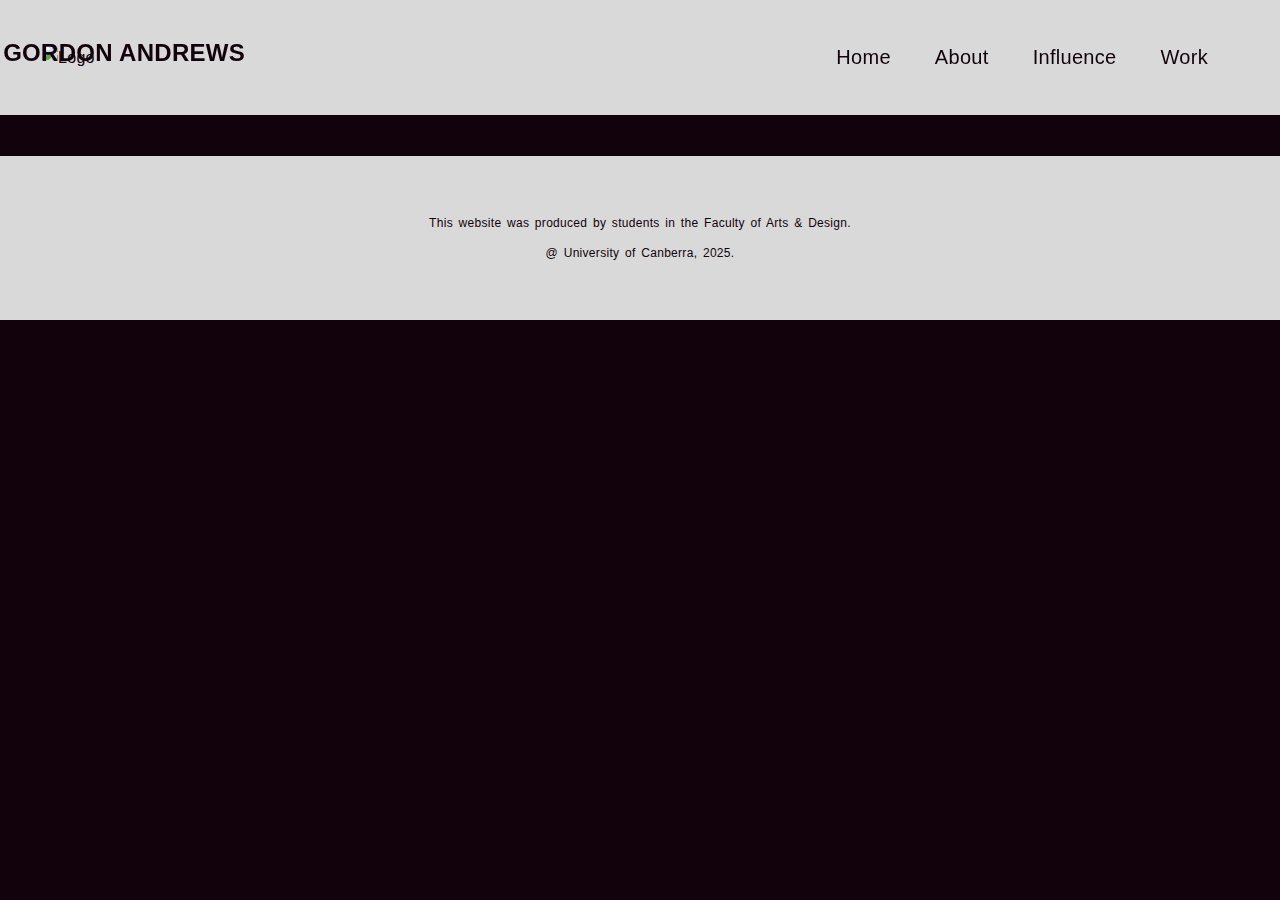
==== about.html @ fd09b554 "Create about.html" ====
<!DOCTYPE html>
<html lang="en">
<head>
    <meta charset="utf-8">
    <meta name="viewport" content="width=device-width, initial-scale=1.0">
    <title>Gordon Andrews</title>

    <link rel="stylesheet" type="text/css" href="index.css">
    <script src="index.js"></script>
    <link rel="icon" type="image/x-icon" href="images/favicon.ico">
</head>

<body>


  <header>
  
    <a href="index.html" class="logo-link">
      <img class="logo" src="images/logo-01.png" alt="Logo">
  </a>
  <a href="index.html" class="logo-text-link">
      <h2>GORDON ANDREWS</h2>
  </a>
  

    <!-- Hamburger Menu Button -->
    <button class="hamburger-menu" aria-label="Menu">
        ☰
    </button>

    <nav>
        <ul class="nav-links">
            <li><a href="index.html">Home</a></li>
            <li><a href="about.html">About</a></li>
            <li><a href="influence.html">Influence</a></li>
            <li><a href="work.html">Work</a></li>
        </ul>
    </nav>
</header>

<!-- Link to the external menu script -->
<script src="menu.js"></script>


<main>
    <h4>ABOUT THE DESIGNER</h4>
    <img src="images/andrews portrait edited.png" alt="Portrait of Designer Gordon Andrews" class="hero-about-img">
   
</main>

<footer>
    <div class="footer-content">
    <p>This website was produced by students in the Faculty of Arts & Design.</p> <p>@ University of Canberra, 2025.</p>
    </div>
</footer>

</body>
</html>
---- index.css ----
* {
  margin: 0;
  padding: 0;
  box-sizing: border-box;
  font-family: 'Inter', sans-serif;
}

body {
  background-color: #11020B;
  color: #D9D9D9;
  font-size: 16px;
  line-height: 1.75;
  letter-spacing: 0.3px;
  
}

header {
  display: flex;
  gap: 0px;
  align-items: center;
  justify-content: space-between;
  text-decoration: none;
  position: fixed;
  top: 0;
  background-color: #D9D9D9;
  color: #11020B;
  width: 100%;
  z-index: 10;
  padding: 10px 30px;
}



.logo {
  width: 100px;
  cursor: pointer;
  margin-left: 0;
}

header h2 {
  margin-left: 20px;
  text-align: left;
  font-size: 24px;
  font-weight: bold;
}


.logo-link {
  display: flex;
  align-items: center;
}


ul {
  display: flex;
  gap: 20px;
  list-style: none; 
  padding: 30px;
  font-size: 20px;
}

header a {
  text-decoration: none;
  color: #11020B;
  padding: 6px 12px;
}

header a:visited {
  color: #11020B;
}

.nav-links a:hover {
  color: #D9D9D9;
  transition: color ease 0.5s;
  text-decoration: none;
  background-color: #A3281C;
  border-radius: 14px;
  padding: 6px 12px;
}

.logo {
  width: 100px;
  cursor: pointer;
  display: block;
}

.logo-text-link {
  text-decoration: none;
  margin-left: -700px;
  margin-bottom: 10px;
}

header h2 {
  margin: 0;
  font-size: 24px;
  font-weight: bold;
  cursor: pointer
}

header a:hover h2, .logo-link:hover {
  color: #A3281C;
  background-color: #D9D9D9;
}

header li {
  align-items: right;
}


.hero {
  position: relative;
  width: 100%;
  height: 100%;
}

.hero-img {
  width: 100%;
  height: 620px;
  top: -10px;
  object-fit: cover;
}

h1 {
  font-weight: 1000;
  font-size: 200px;
  line-height: 180px;
  text-align: right;
  margin: 0;
  margin-right: 100px;
  padding: 0;
  position: absolute;
  top: 79%;
  right: 0px;
  transform: translateY(-50%);
  color: #D9D9D9;
  z-index: 5; 
}

h3 {
  font-size: 50px;
  font-weight: 1000;
  text-align: right;
  position: absolute;
  top: calc(85% + 130px);
  right: 20px;
  color: #A3281C;
  z-index: 5;
  margin-right: 100px;
}

p {
  padding: 100px;
  font-size: 20px;
  word-spacing: 2px;
  margin-top: 80px;
}

footer {
  background-color: #D9D9D9;
  color: #11020B;
  text-align: center;  
  padding: 20px; 
  margin-top: 100px;
  position: relative;
  bottom: 0;
  width: 100%;  
  font-size: 14px; 
  z-index: 10;
  height: auto;
}

footer p {
  padding: 0px;
  margin-top: 0px;
  text-align: center; 
  font-size: 12px;
  line-height: 30px;
}

.footer-content {
  padding: 32px;
}

html, body {
  height: 100%;
}

main {
  padding-bottom: 0px;
  flex-grow: 1;
}

.thumbnail-grid {
  display: flex;
  justify-content: space-between;
  align-items: stretch;
  padding: 0 100px;
  gap: 20px; 
  margin-top: 0px;
  padding-top: 0px;
}

.thumbnail-1 {
  width: 34%;
  display: flex;
  justify-content: center;
  align-items: center;
  padding: 0;
  margin: 0;
  position: relative;
}

.thumbnail-3 {
  width: 32%;
  display: flex;
  justify-content: center;
  align-items: center;
  padding: 0;
  margin: 0;
}

.thumbnail-2 {
  width: 32%;
  display: flex;
  justify-content: center;
  align-items: center;
  padding: 0;
  margin: 0;
  height: 87%;
}

.thumbnail-1 img, .thumbnail-2 img, .thumbnail-3 img {
  width: 100%; 
  height: 100%;
  object-fit: cover;
  border-radius: 20px;
  transition: transform 0.3s ease-in-out;
}

.thumbnail-1:hover img, 
.thumbnail-2:hover img, 
.thumbnail-3:hover img {
  transform: scale(1.05);
}

.thumbnail-text1 {
  position: absolute;
  transform: translate(120px, -135px);
  color: #D9D9D9; 
  font-size: 48px;
  font-weight: 1000;
  text-align: center;
  pointer-events: none;
  z-index: 10;
  background-color: #A3281C;
  border-radius: 20px;
  padding: 16px;
  line-height: 16px;
}

.thumbnail-text2 {
  position: absolute;
  transform: translate(80px, -135px);
  color: #D9D9D9; 
  font-size: 48px;
  font-weight: 1000;
  text-align: center;
  pointer-events: none;
  z-index: 10;
  background-color: #AD9BB2;
  border-radius: 20px;
  padding: 16px;
  line-height: 16px;
}

.thumbnail-text3 {
  position: absolute;
  transform: translate(145px, -140px);
  color: #D9D9D9; 
  font-size: 48px;
  font-weight: 1000;
  text-align: center;
  pointer-events: none;
  z-index: 10;
  background-color: #7FA7CF;
  border-radius: 20px;
  padding: 16px;
  line-height: 16px;
}

.hamburger-menu {
  display: none;
}






/* ------------------------------------ MOBILE VIEW BELOW ----------------------------------------------- */






@media screen and (max-width: 768px) {

main {
  margin-bottom: 0;
  padding-bottom: 0;
}

  .hamburger-menu {
    display: block;
    font-size: 30px;
    background: none;
    border: none;
    cursor: pointer;
    color: #11020B;
    position: absolute;
    top: 14px;
    right: 20px;
  }

  ::-webkit-scrollbar { display: none; }

  .nav-links {
    display: none;
    flex-direction: column;
    position: absolute;
    top: 50px;
    right: -250px;
    background-color: #D9D9D9;
    width: 300px;
    height: 100vh;
    text-align: left;
    padding: 20px;
    transition: right 0.3s ease-in-out; 
    z-index: 10;
  }

  
  .nav-links.active {
    display: flex;
    right: 0;
  }

  
  .nav-links a {
    text-decoration: none;
    color: #11020B;
    font-size: 24px;
    font-weight: 400;
    padding: 10px;
    line-height: 80px;
    transition: color 0.3s ease, font-weight 0.3s ease;
  }

  
  .nav-links a:hover {
    background-color: #D9D9D9;
    color: #11020B;
  }

  
  .nav-links a:active {
    color: #A3281C;
    font-weight: 1000;
  }

 
  header {
    padding: 20px;
    height: 70px;
  }

  header h2 {
    display: none;
  }

  .logo {
    margin-left: -18px;
    width: 70px;
    margin-top: 10px;
  }

  html, body {
    overflow-x: hidden;
    margin: 0;
    padding: 0;
    width: 100%;
    height: auto;
  }
  
  .hero {
    margin: 0;
  }

  
  .hero h1 {
    font-size: 44px;
    line-height: 40px;
    margin: 0;
    padding: 100px;
    top: 0;
    text-align: right;
    align-items: center;
    padding-top: 650px;
    right: -80px;
  } 

 .hero h3 {
  margin-left: 10px;
  margin-top: 200px;
  font-size: 14px;
  padding: 0px;
  top: 0;
  padding-top: 118px;
  right: -75px;
 }
  
  .hero-img {
    width: 100vw;
    height: 300px;
    object-fit: cover;
    position: absolute;
    top: -10px;
    left: 0;
    padding: 0;
    margin: 0;
  }

  p {
    position: relative;
    font-size: 12px;
    line-height: 1.7;
    padding: 10px 22px;
    padding-top: 380px;
    width: 100%;
    text-align: left;
  }

  .thumbnail-grid {
    display: flex;
    flex-direction: column;
    align-items: center;
    justify-content: center;
    gap: 20px;
    padding: 20px;
    padding-top: 0px;
    width: 55%;
    height: auto;
    margin: 68px;
    margin-top: 20px;
    padding-bottom: 0;
    margin-bottom: 0;
    
  }
  

  .thumbnail-1, .thumbnail-2, .thumbnail-3 {
    width: 200%; 
    height: auto;
  }

  .thumbnail-3 {
    margin-top: -28px;
  }

  .thumbnail-text1 {
    transform: translate(90px, -80px); 
    font-size: 18px; 
    padding: 6px;
    z-index: 2;
  }

  .thumbnail-text2 {
    transform: translate(65px, -80px); 
    font-size: 18px; 
    padding: 6px;
    position: relative;
    width: 110px;
    z-index: 2;
  }

  .thumbnail-text3 {
    transform: translate(85px, -80px); 
    font-size: 18px; 
    padding: 6px; 
    padding-bottom: 0;
    margin-bottom: 0;
    position: relative;
    width: 70px;
    z-index: 2;
  }

  footer {
    height: 130px;
    position: relative;
    padding: 0px;
    margin-top: 0px;
    top: 20px; 
    z-index: 9;
  }
  
  footer p {
    font-size: 8px;
    padding: 0px;
    line-height: 14px;
    width: 100%; 
    padding-top: 8px;
    margin: 0;
  }
  
  html, body {
    height: 100%;
    overflow-x: hidden;
    margin: 0;
    padding: 0;
    width: 100%;
  }
}
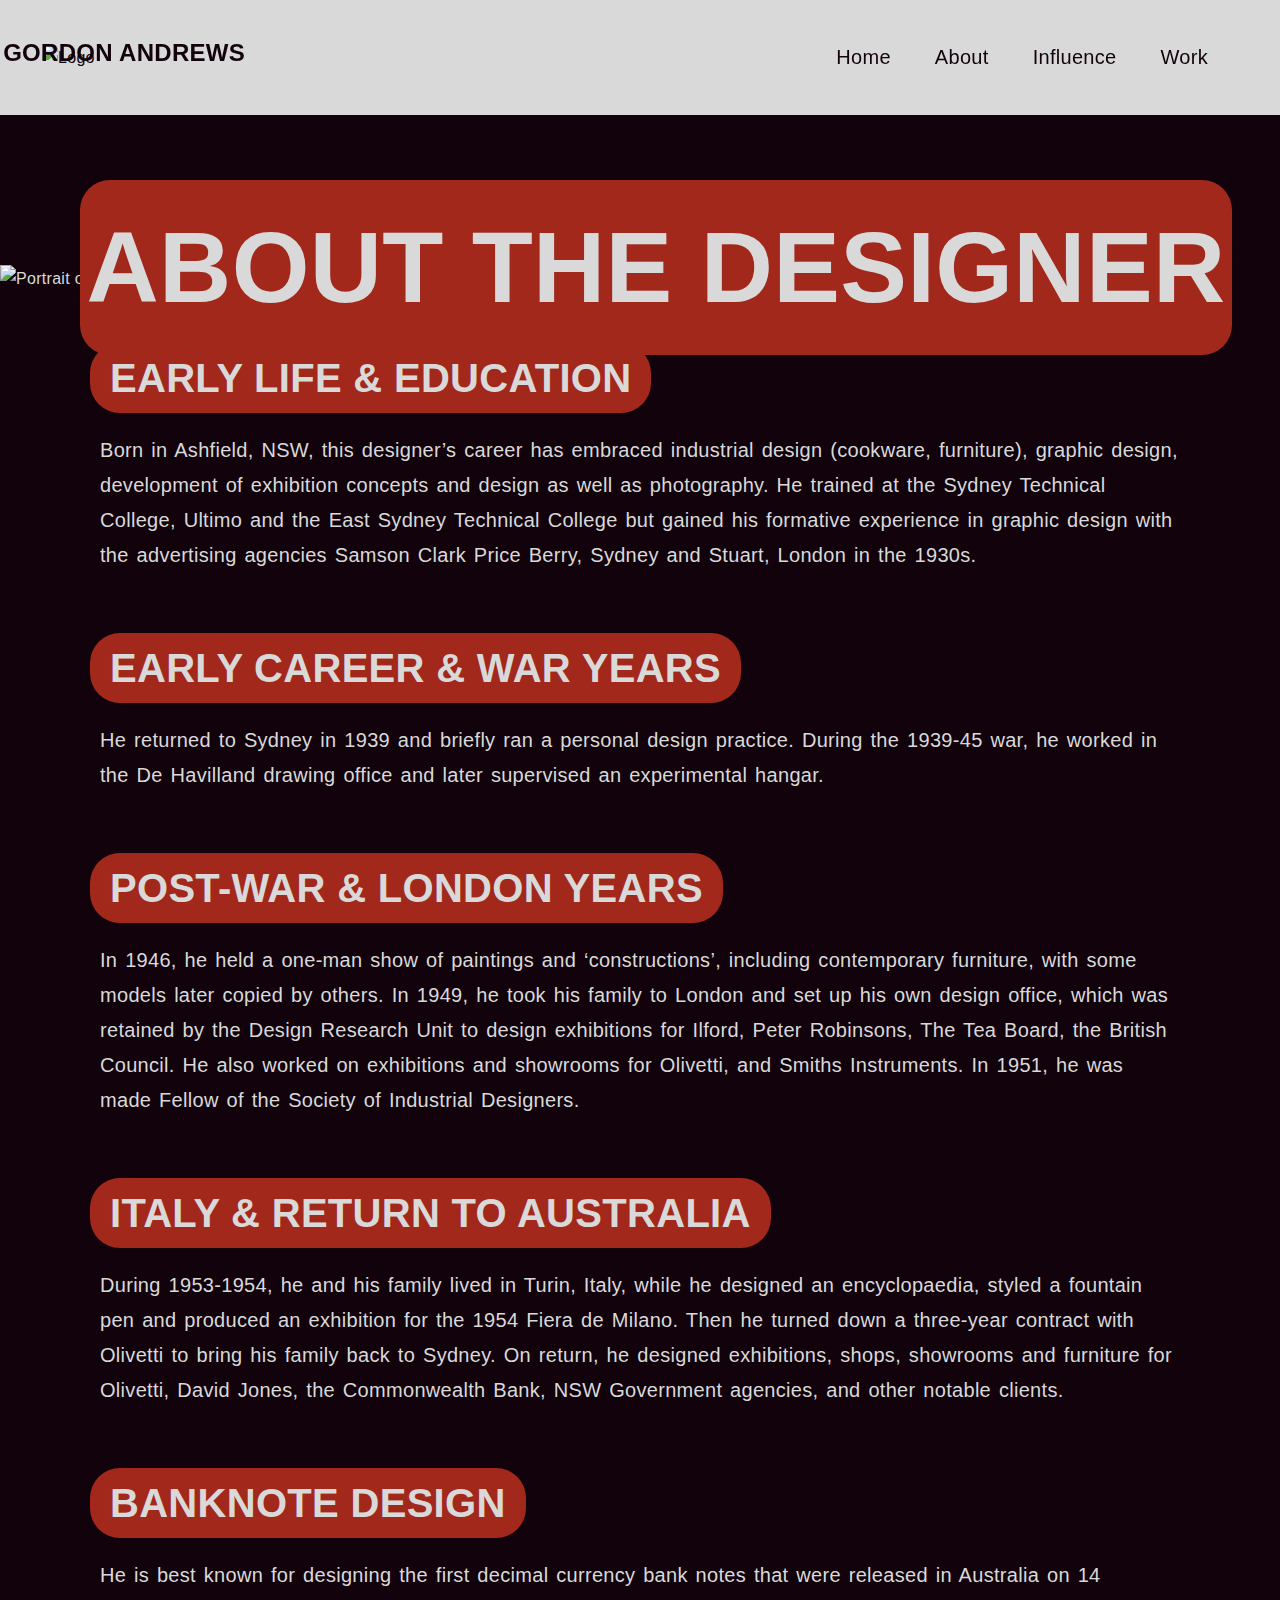
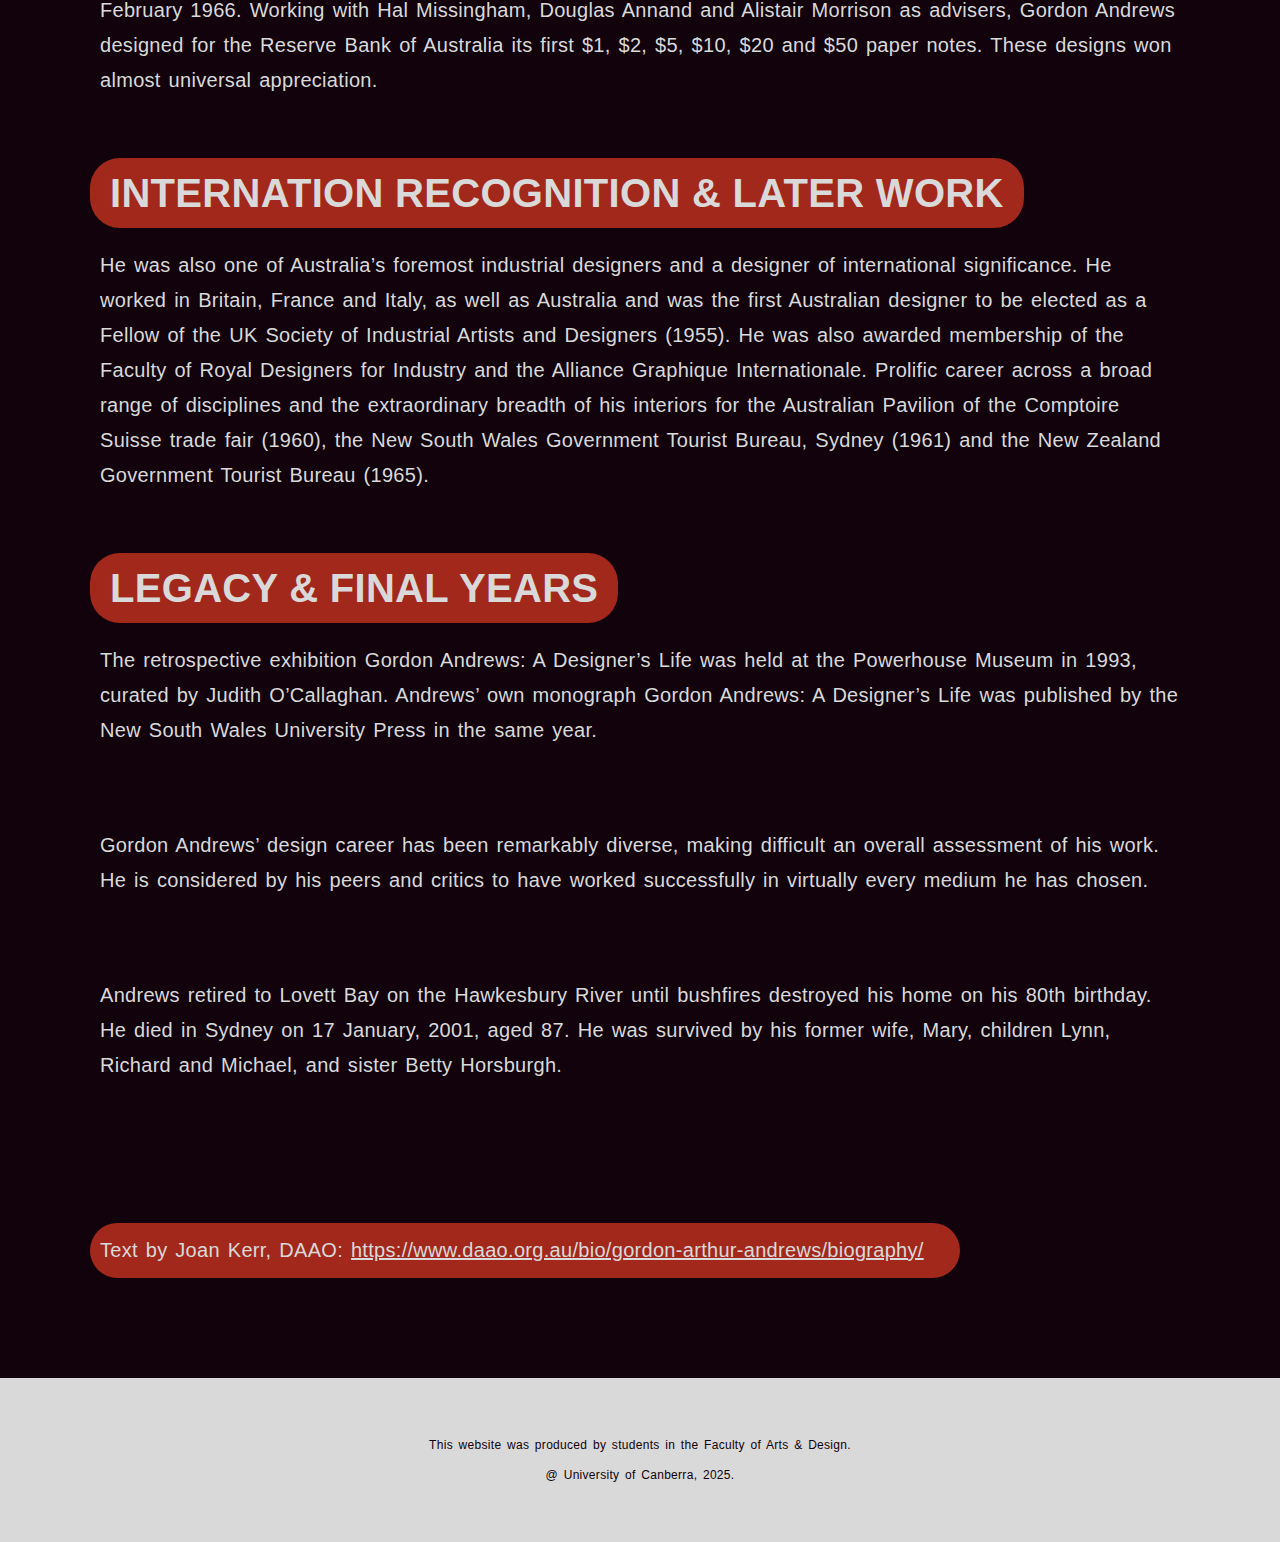
==== commit b62d24a1: "Update about.html" ====
--- a/about.html
+++ b/about.html
@@ -46,6 +46,39 @@
     <h4>ABOUT THE DESIGNER</h4>
     <img src="images/andrews portrait edited.png" alt="Portrait of Designer Gordon Andrews" class="hero-about-img">
    
+    <div class="about-text">
+    <h5>EARLY LIFE & EDUCATION</h5>
+    <p>Born in Ashfield, NSW, this designer’s career has embraced industrial design (cookware, furniture), graphic design, development of exhibition concepts and design as well as photography. He trained at the Sydney Technical College, Ultimo and the East Sydney Technical College but gained his formative experience in graphic design with the advertising agencies Samson Clark Price Berry, Sydney and Stuart, London in the 1930s.</p>
+
+    <h5>EARLY CAREER & WAR YEARS</h5>
+    <p>He returned to Sydney in 1939 and briefly ran a personal design practice. During the 1939-45 war, he worked in the De Havilland drawing office and later supervised an experimental hangar.</p>
+
+    <h5>POST-WAR & LONDON YEARS</h5>
+    <p>In 1946, he held a one-man show of paintings and ‘constructions’, including contemporary furniture, with some models later copied by others. In 1949, he took his family to London and set up his own design office, which was retained by the Design Research Unit to design exhibitions for Ilford, Peter Robinsons, The Tea Board, the British Council. He also worked on exhibitions and showrooms for Olivetti, and Smiths Instruments. In 1951, he was made Fellow of the Society of Industrial Designers.</p>
+
+    <h5>ITALY & RETURN TO AUSTRALIA</h5>
+    <p>During 1953-1954, he and his family lived in Turin, Italy, while he designed an encyclopaedia, styled a fountain pen and produced an exhibition for the 1954 Fiera de Milano. Then he turned down a three-year contract with Olivetti to bring his family back to Sydney. On return, he designed exhibitions, shops, showrooms and furniture for Olivetti, David Jones, the Commonwealth Bank, NSW Government agencies, and other notable clients.</p>
+
+    <h5>BANKNOTE DESIGN</h5>
+    <p>He is best known for designing the first decimal currency bank notes that were released in Australia on 14 February 1966. Working with Hal Missingham, Douglas Annand and Alistair Morrison as advisers, Gordon Andrews designed for the Reserve Bank of Australia its first $1, $2, $5, $10, $20 and $50 paper notes. These designs won almost universal appreciation.</p>
+
+    <h5>INTERNATION RECOGNITION & LATER WORK</h5>
+    <p>He was also one of Australia’s foremost industrial designers and a designer of international significance. He worked in Britain, France and Italy, as well as Australia and was the first Australian designer to be elected as a Fellow of the UK Society of Industrial Artists and Designers (1955). He was also awarded membership of the Faculty of Royal Designers for Industry and the Alliance Graphique Internationale. Prolific career across a broad range of disciplines and the extraordinary breadth of his interiors for the Australian Pavilion of the Comptoire Suisse trade fair (1960), the New South Wales Government Tourist Bureau, Sydney (1961) and the New Zealand Government Tourist Bureau (1965).</p>
+
+    <h5>LEGACY & FINAL YEARS</h5>
+    <p>The retrospective exhibition Gordon Andrews: A Designer’s Life was held at the Powerhouse Museum in 1993, curated by Judith O’Callaghan. Andrews’ own monograph Gordon Andrews: A Designer’s Life was published by the New South Wales University Press in the same year.</p>
+
+        <p>Gordon Andrews’ design career has been remarkably diverse, making difficult an overall assessment of his work. He is considered by his peers and critics to have worked successfully in virtually every medium he has chosen.</p>
+        
+        <p>Andrews retired to Lovett Bay on the Hawkesbury River until bushfires destroyed his home on his 80th birthday. He died in Sydney on 17 January, 2001, aged 87. He was survived by his former wife, Mary, children Lynn, Richard and Michael, and sister Betty Horsburgh.</p>
+</div>
+
+<div class="joankerr">
+    <p>Text by Joan Kerr, DAAO: 
+    <a href="https://www.daao.org.au/bio/gordon-arthur-andrews/biography/">https://www.daao.org.au/bio/gordon-arthur-andrews/biography/</a></p>
+</div>
+
+
 </main>
 
 <footer>
--- a/index.css
+++ b/index.css
@@ -292,9 +292,72 @@
   display: none;
 }
 
-
-
-
+h4{
+  font-size: 100px;
+  color: #D9D9D9;
+  background-color: #A3281C;
+  border-radius: 30px;
+  width: 90%;
+  font-weight: 800;
+  text-align: center;
+  position: relative; 
+  top: 180px;
+  padding: 0px;
+  margin-left: 80px;
+  z-index: 2;
+}
+
+.hero-about-img {
+height: 200%;
+width: 100%;
+margin-top: 90px;
+position: relative;
+z-index: 1;
+}
+
+.about-text{
+  padding-top: 50px;
+}
+
+.about-text h5{
+  font-size: 40px;
+  color: #D9D9D9;
+  background-color: #A3281C;
+  border-radius: 30px;
+  font-weight: 600;
+  display: inline block;
+  max-width: fit-content;
+  padding-left: 20px;
+  padding-right: 20px;
+  margin-left: 90px;
+}
+
+.about-text p{
+  padding-top: 20px;
+  padding-bottom: 60px;
+  margin-top: 0;
+}
+
+.joankerr p{
+  background-color: #A3281C;
+  border-radius: 40px;
+  width: 870px;
+  padding: 10px;
+  margin-left: 90px;
+}
+
+.joankerr p a {
+  color: #D9D9D9;
+  text-decoration: underline;
+}
+
+.joankerr p a:visited {
+  color: #D9D9D9;
+}
+
+.joankerr p a:hover {
+  color: #D9D9D9;
+}
 
 
 /* ------------------------------------ MOBILE VIEW BELOW ----------------------------------------------- */
@@ -520,4 +583,53 @@
     padding: 0;
     width: 100%;
   }
-}
+
+
+/*--------------- ABOUT PAGE:---------------- */
+  
+h4{
+ 
+ font-size: 20px;
+ padding: 0;
+ padding-left: 2px;
+ padding-right: 2px;
+ display: inline block;
+  max-width: fit-content;
+ margin-left: 5px;
+ border-radius: 14px;
+ top: 90px;
+}
+
+.hero-about-img {
+top: -20px;
+}
+
+.about-text{
+  padding: 10px;
+  margin-right: 20px;
+  margin-left: 10px;
+  margin-bottom: 0px;
+  padding-bottom: 0px;
+
+}
+
+.about-text h5{
+  font-size: 14px;
+  margin-left: 20px;
+}
+
+.about-text p{
+ margin-left: 10px;
+}
+
+.joankerr p {
+  margin-left: 50px;
+  font-size: 10px;
+  padding: 20px;
+  width: 200px;
+  color: #D9D9D9;
+}
+
+}
+
+
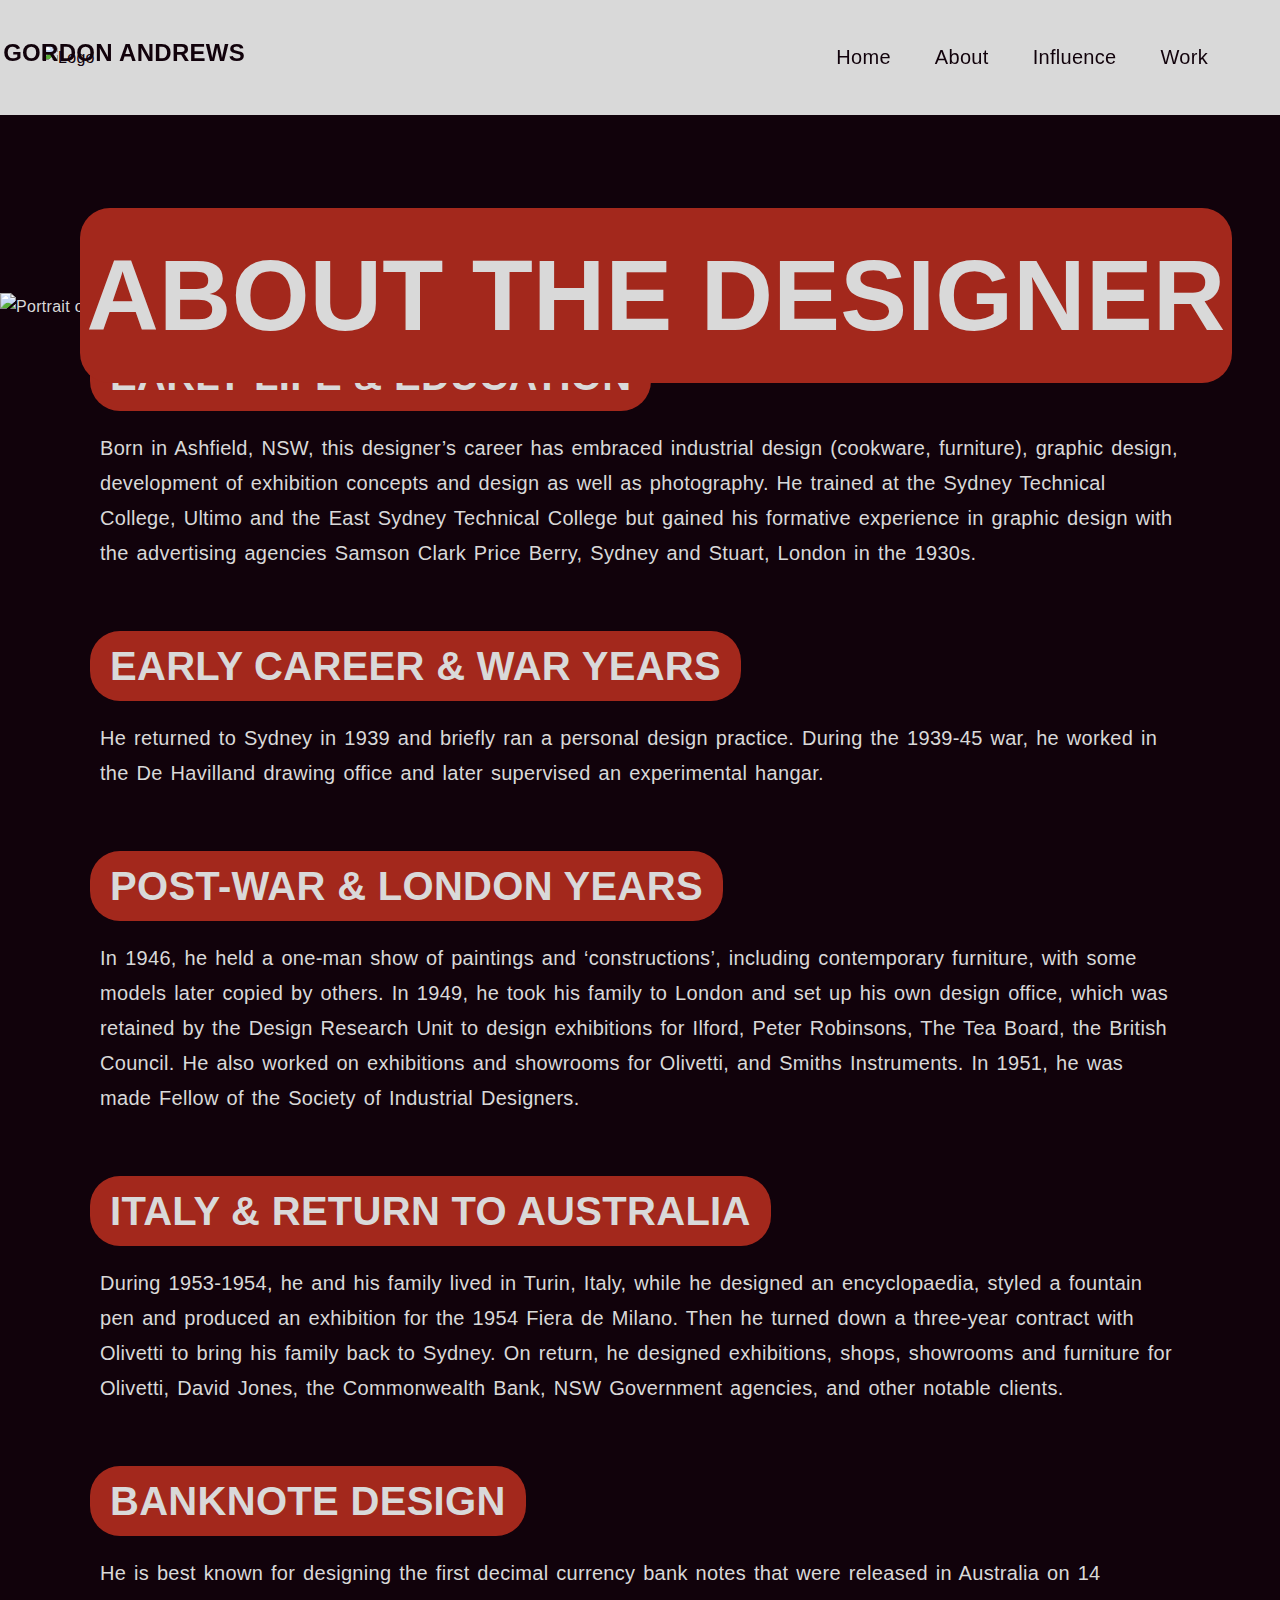
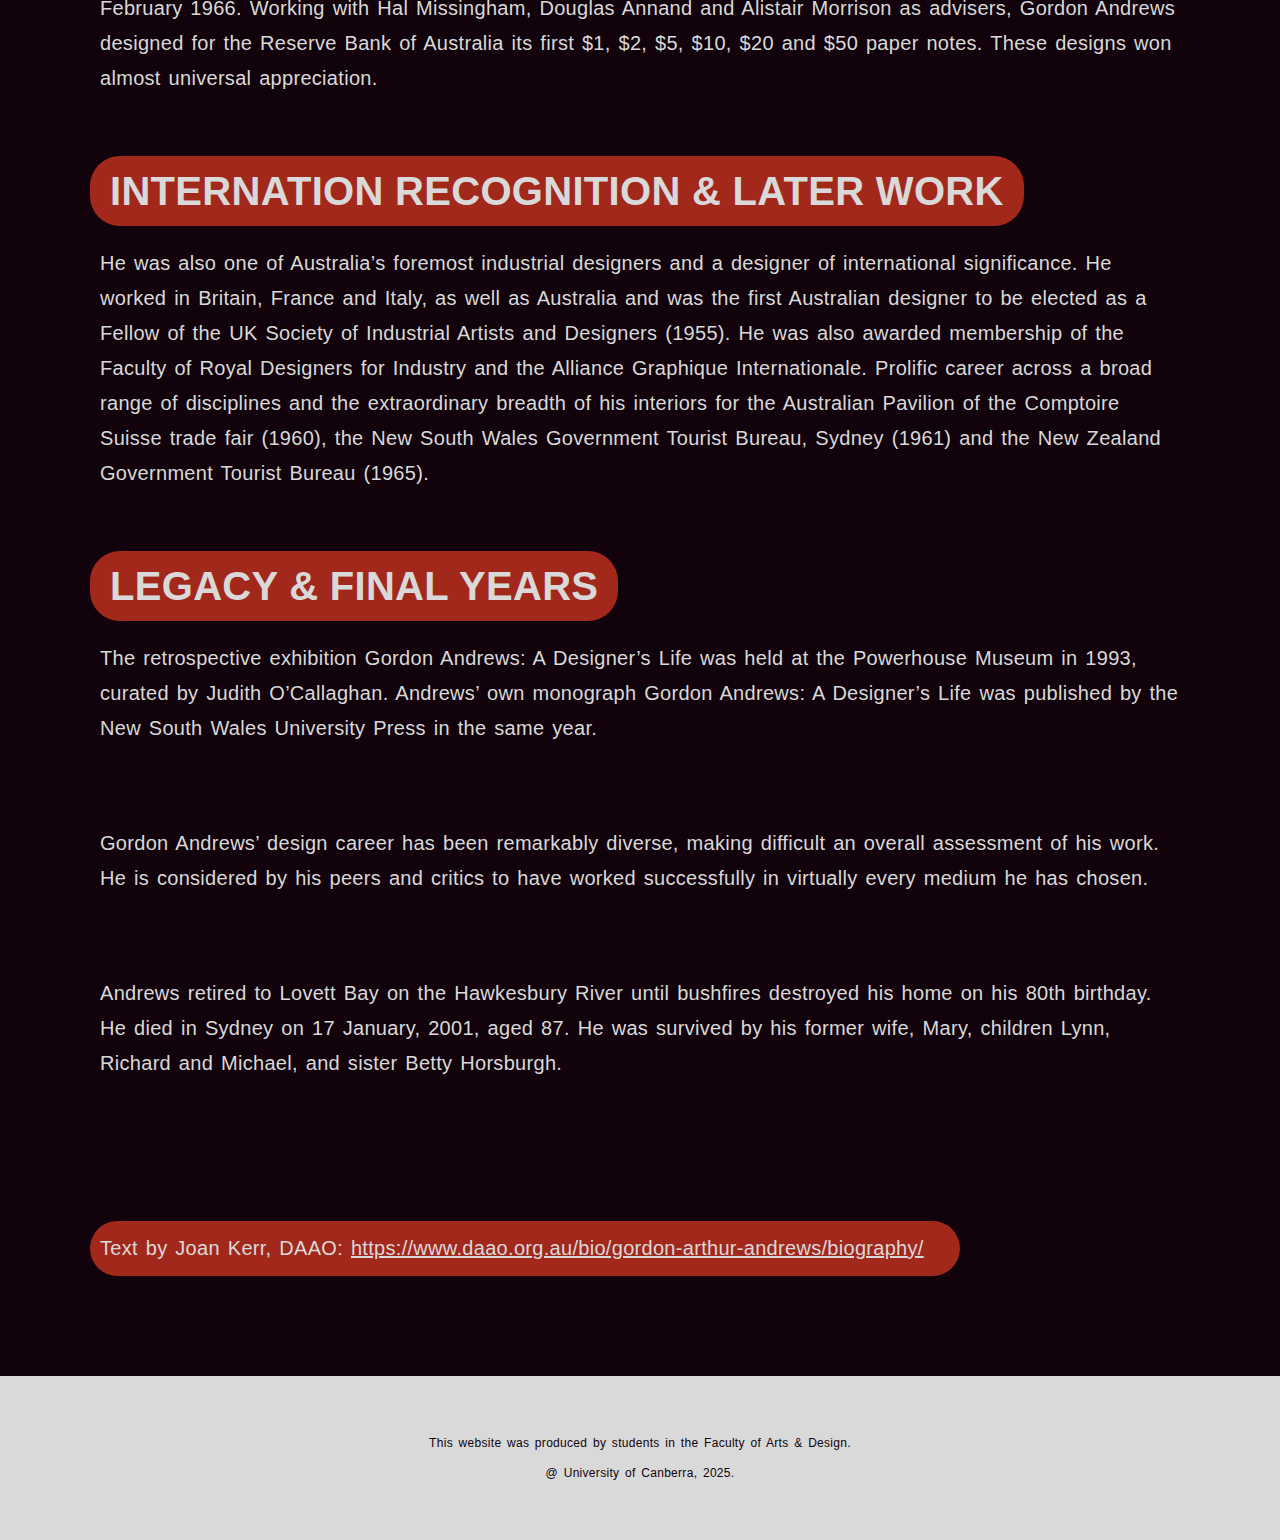
==== commit ca712110: "Update about.html" ====
--- a/about.html
+++ b/about.html
@@ -3,7 +3,7 @@
 <head>
     <meta charset="utf-8">
     <meta name="viewport" content="width=device-width, initial-scale=1.0">
-    <title>Gordon Andrews</title>
+    title>Gordon Andrews - About Page</title>
 
     <link rel="stylesheet" type="text/css" href="index.css">
     <script src="index.js"></script>
--- a/index.css
+++ b/index.css
@@ -316,13 +316,13 @@
 }
 
 .about-text{
-  padding-top: 50px;
+  padding-top: 20px;
 }
 
 .about-text h5{
+  background-color: #A3281C;
   font-size: 40px;
   color: #D9D9D9;
-  background-color: #A3281C;
   border-radius: 30px;
   font-weight: 600;
   display: inline block;
@@ -360,6 +360,118 @@
 }
 
 
+.white-space{
+  background-color: #ffffff;
+  top: 0;
+  margin-top: -100px;
+  height: 200px;
+}
+
+.hero-influence-img {
+  height: 200%;
+  width: 100%;
+  margin-top: -230px;
+  position: relative;
+  z-index: 1;
+  background-color: #ffffff;
+  }
+
+.influence-header h4{
+  background-color: #AD9BB2;
+  width: 740px;
+  border-radius: 50px;
+  margin-left: 440px;
+  margin-top: 45px;
+  position: relative;
+}
+
+
+.influence-text h5{
+  background-color: #AD9BB2;
+  font-size: 40px;
+  color: #D9D9D9;
+  border-radius: 30px;
+  font-weight: 600;
+  display: inline block;
+  max-width: fit-content;
+  padding: 20px;
+  margin-left: 90px;
+  margin-bottom: 20px;
+  margin-top: 50px;
+}
+
+.influence-text p{
+  padding-top: 50px;
+  padding-bottom: 60px;
+  margin: 0;
+}
+
+
+
+.work-header{
+  width: 100vw;
+  height: 160px;
+  padding: 40px;
+  padding-bottom: 0px;
+  margin: 0;
+  background-color: none;
+
+}
+
+.work-header h4 {
+  background-color: #7FA7CF;
+  padding: 40px;
+  width: 100vw;
+  margin: 0;
+  padding-top: 100px;
+  margin-left: -50px;
+  margin-right: 35%;
+  margin-top: 0;
+  font-size: 6rem;
+  text-align: center;
+  border-radius: 0;
+  position: relative;
+  top: 0;
+  margin-bottom: 100px;
+}
+
+.gallery {
+  margin-top: 200px;
+  column-count: 3; 
+  gap: 30px;
+  padding: 60px;
+  margin-left: 40px;
+  margin-right: 40px;
+  align-items: center;
+  transition: 1s ease;
+}
+
+.gallery__item {
+  display: inline-block;
+  width: 100%;
+  margin-bottom: 30px;
+}
+
+.gallery__item img {
+  width: 100%;
+  border-radius: 8px;
+  cursor: pointer;
+}
+
+#image1 img{
+margin-top: 0px;
+margin-bottom: 0;
+padding-bottom: 0;
+}
+
+#image3 {
+margin-top: -60px;
+}
+
+
+
+
+
 /* ------------------------------------ MOBILE VIEW BELOW ----------------------------------------------- */
 
 
@@ -369,267 +481,370 @@
 
 @media screen and (max-width: 768px) {
 
-main {
-  margin-bottom: 0;
-  padding-bottom: 0;
-}
-
-  .hamburger-menu {
+
+  main {
+    margin-bottom: 0;
+    padding-bottom: 0;
+  }
+  
+    .hamburger-menu {
+      display: block;
+      font-size: 30px;
+      background: none;
+      border: none;
+      cursor: pointer;
+      color: #11020B;
+      position: absolute;
+      top: 14px;
+      right: 20px;
+    }
+  
+    ::-webkit-scrollbar { display: none; }
+  
+    .nav-links {
+      display: none;
+      flex-direction: column;
+      position: absolute;
+      top: 50px;
+      right: -250px;
+      background-color: #D9D9D9;
+      width: 300px;
+      height: 100vh;
+      text-align: left;
+      padding: 20px;
+      transition: right 0.3s ease-in-out; 
+      z-index: 10;
+    }
+  
+    
+    .nav-links.active {
+      display: flex;
+      right: 0;
+    }
+  
+    
+    .nav-links a {
+      text-decoration: none;
+      color: #11020B;
+      font-size: 24px;
+      font-weight: 400;
+      padding: 10px;
+      line-height: 80px;
+      transition: color 0.3s ease, font-weight 0.3s ease;
+    }
+  
+    
+    .nav-links a:hover {
+      background-color: #D9D9D9;
+      color: #11020B;
+    }
+  
+    
+    .nav-links a:active {
+      color: #A3281C;
+      font-weight: 1000;
+    }
+  
+   
+    header {
+      padding: 20px;
+      height: 70px;
+    }
+  
+    header h2 {
+      display: none;
+    }
+  
+    .logo {
+      margin-left: -18px;
+      width: 70px;
+      margin-top: 10px;
+    }
+  
+    html, body {
+      overflow-x: hidden;
+      margin: 0;
+      padding: 0;
+      width: 100%;
+      height: auto;
+    }
+    
+    .hero {
+      margin: 0;
+    }
+  
+    
+    .hero h1 {
+      font-size: 44px;
+      line-height: 40px;
+      margin: 0;
+      padding: 100px;
+      top: 0;
+      text-align: right;
+      align-items: center;
+      padding-top: 650px;
+      right: -80px;
+    } 
+  
+   .hero h3 {
+    margin-left: 10px;
+    margin-top: 200px;
+    font-size: 14px;
+    padding: 0px;
+    top: 0;
+    padding-top: 118px;
+    right: -75px;
+   }
+    
+    .hero-img {
+      width: 100vw;
+      height: 300px;
+      object-fit: cover;
+      position: absolute;
+      top: -10px;
+      left: 0;
+      padding: 0;
+      margin: 0;
+    }
+  
+    p {
+      position: relative;
+      font-size: 12px;
+      line-height: 1.7;
+      padding: 10px 22px;
+      padding-top: 380px;
+      width: 100%;
+      text-align: left;
+    }
+  
+    .thumbnail-grid {
+      display: flex;
+      flex-direction: column;
+      align-items: center;
+      justify-content: center;
+      gap: 20px;
+      padding: 20px;
+      padding-top: 0px;
+      width: 55%;
+      height: auto;
+      margin: 68px;
+      margin-top: 20px;
+      padding-bottom: 0;
+      margin-bottom: 0;
+      
+    }
+    
+  
+    .thumbnail-1, .thumbnail-2, .thumbnail-3 {
+      width: 200%; 
+      height: auto;
+    }
+  
+    .thumbnail-3 {
+      margin-top: -28px;
+    }
+  
+    .thumbnail-text1 {
+      transform: translate(90px, -80px); 
+      font-size: 18px; 
+      padding: 6px;
+      z-index: 2;
+    }
+  
+    .thumbnail-text2 {
+      transform: translate(65px, -80px); 
+      font-size: 18px; 
+      padding: 6px;
+      position: relative;
+      width: 110px;
+      z-index: 2;
+    }
+  
+    .thumbnail-text3 {
+      transform: translate(85px, -80px); 
+      font-size: 18px; 
+      padding: 6px; 
+      padding-bottom: 0;
+      margin-bottom: 0;
+      position: relative;
+      width: 70px;
+      z-index: 2;
+    }
+  
+    footer {
+      height: 130px;
+      position: relative;
+      padding: 0px;
+      margin-top: 0px;
+      top: 20px; 
+      z-index: 9;
+    }
+    
+    footer p {
+      font-size: 8px;
+      padding: 0px;
+      line-height: 14px;
+      width: 100%; 
+      padding-top: 8px;
+      margin: 0;
+    }
+    
+    html, body {
+      height: 100%;
+      overflow-x: hidden;
+      margin: 0;
+      padding: 0;
+      width: 100%;
+    }
+  
+  
+  /*--------------- ABOUT PAGE:---------------- */
+    
+  h4{
+   font-size: 18px;
+   padding: 0;
+   padding-left: 6px;
+   padding-right: 6px;
+   display: inline block;
+   max-width: fit-content;
+   margin-left: 20px;
+   border-radius: 8px;
+   top: 90px;
+   z-index: 8;
+  }
+  
+  .hero-about-img {
+  top: -20px;
+  }
+  
+  .about-text{
+    padding: 10px;
+    margin-right: 20px;
+    margin-left: 10px;
+    margin-bottom: 0px;
+    padding-bottom: 0px;
+  
+  }
+  
+  .about-text h5{
+    font-size: 14px;
+    margin-left: 20px;
+    border-radius: 8px;
+  }
+  
+  .about-text p{
+   margin-left: 10px;
+  }
+  
+  .joankerr p {
+    margin-left: 50px;
+    margin-top: 0;
+    font-size: 10px;
+    padding: 20px;
+    margin-bottom: 40px;
+    width: 200px;
+    color: #D9D9D9;
+  }
+  
+  /*--------------- INFLUENCE PAGE:---------------- */
+   
+  .white-space {
+    height: 100px;
+    margin-top: -10px;
+  }
+  
+  .hero-influence-img {
+    height: auto;
+    margin-top: -5%;
+  }
+  
+  .influence-header h4{
+    width: 90%;
+    height: auto;
+    margin-left: auto;
+    margin-right: auto;
+    text-align: center;
+    font-size: 20px;
+    padding: 4px;
+    margin-top: 30px;
+    padding-left: 10px;
+    padding-right: 10px;
+    margin-top: -25px;
+    border-radius: 8px;
+  }
+  
+  .influence-text h5 {
+    font-size: 14px;
+    padding: 8px;
+    margin-left: 20px;
+    margin-right: 80px;
+    margin-top: 20px;
+    text-align: left;
     display: block;
-    font-size: 30px;
-    background: none;
-    border: none;
+    border-radius: 8px;
+  }
+  
+  .influence-text p {
+    padding-top: 8px;
+    padding-bottom: 30px;
+    text-align: left;
+  }
+  
+  
+  /*--------------- WORK PAGE:---------------- */
+  
+  .work-header{
+    width: 100vw;
+    height: 160px;
+    padding: 0;
+    padding-bottom: 30px;
+    margin: 0;
+    background-color: #7FA7CF;
+  
+  }
+  
+  .work-header h4 {
+    background-color: #7FA7CF;
+    padding: 20px;
+    padding-bottom: 0px;
+    width: 100vw;
+    margin: 0;
+    padding-top: 0;
+    margin-left: 33%;
+    margin-right: 35%;
+    font-size: 2rem;
+    text-align: center;
+    border-radius: 0;
+    position: relative;
+  }
+
+  .gallery {
+    column-count: 2; 
+    column-gap: 18px;
+    padding: 20px;
+}
+
+.gallery__item {
+    display: inline-block;
+    width: 100%;
+    margin-bottom: 10px;
+}
+
+.gallery__item img {
+    width: 100%;
+    border-radius: 8px;
     cursor: pointer;
-    color: #11020B;
-    position: absolute;
-    top: 14px;
-    right: 20px;
-  }
-
-  ::-webkit-scrollbar { display: none; }
-
-  .nav-links {
-    display: none;
-    flex-direction: column;
-    position: absolute;
-    top: 50px;
-    right: -250px;
-    background-color: #D9D9D9;
-    width: 300px;
-    height: 100vh;
-    text-align: left;
-    padding: 20px;
-    transition: right 0.3s ease-in-out; 
-    z-index: 10;
-  }
-
-  
-  .nav-links.active {
-    display: flex;
-    right: 0;
-  }
-
-  
-  .nav-links a {
-    text-decoration: none;
-    color: #11020B;
-    font-size: 24px;
-    font-weight: 400;
-    padding: 10px;
-    line-height: 80px;
-    transition: color 0.3s ease, font-weight 0.3s ease;
-  }
-
-  
-  .nav-links a:hover {
-    background-color: #D9D9D9;
-    color: #11020B;
-  }
-
-  
-  .nav-links a:active {
-    color: #A3281C;
-    font-weight: 1000;
-  }
-
- 
-  header {
-    padding: 20px;
-    height: 70px;
-  }
-
-  header h2 {
-    display: none;
-  }
-
-  .logo {
-    margin-left: -18px;
-    width: 70px;
-    margin-top: 10px;
-  }
-
-  html, body {
-    overflow-x: hidden;
-    margin: 0;
-    padding: 0;
-    width: 100%;
-    height: auto;
-  }
-  
-  .hero {
-    margin: 0;
-  }
-
-  
-  .hero h1 {
-    font-size: 44px;
-    line-height: 40px;
-    margin: 0;
-    padding: 100px;
-    top: 0;
-    text-align: right;
-    align-items: center;
-    padding-top: 650px;
-    right: -80px;
-  } 
-
- .hero h3 {
-  margin-left: 10px;
-  margin-top: 200px;
-  font-size: 14px;
-  padding: 0px;
-  top: 0;
-  padding-top: 118px;
-  right: -75px;
- }
-  
-  .hero-img {
-    width: 100vw;
-    height: 300px;
-    object-fit: cover;
-    position: absolute;
-    top: -10px;
-    left: 0;
-    padding: 0;
-    margin: 0;
-  }
-
-  p {
-    position: relative;
-    font-size: 12px;
-    line-height: 1.7;
-    padding: 10px 22px;
-    padding-top: 380px;
-    width: 100%;
-    text-align: left;
-  }
-
-  .thumbnail-grid {
-    display: flex;
-    flex-direction: column;
-    align-items: center;
-    justify-content: center;
-    gap: 20px;
-    padding: 20px;
-    padding-top: 0px;
-    width: 55%;
-    height: auto;
-    margin: 68px;
-    margin-top: 20px;
-    padding-bottom: 0;
-    margin-bottom: 0;
-    
-  }
-  
-
-  .thumbnail-1, .thumbnail-2, .thumbnail-3 {
-    width: 200%; 
-    height: auto;
-  }
-
-  .thumbnail-3 {
-    margin-top: -28px;
-  }
-
-  .thumbnail-text1 {
-    transform: translate(90px, -80px); 
-    font-size: 18px; 
-    padding: 6px;
-    z-index: 2;
-  }
-
-  .thumbnail-text2 {
-    transform: translate(65px, -80px); 
-    font-size: 18px; 
-    padding: 6px;
-    position: relative;
-    width: 110px;
-    z-index: 2;
-  }
-
-  .thumbnail-text3 {
-    transform: translate(85px, -80px); 
-    font-size: 18px; 
-    padding: 6px; 
-    padding-bottom: 0;
-    margin-bottom: 0;
-    position: relative;
-    width: 70px;
-    z-index: 2;
-  }
-
-  footer {
-    height: 130px;
-    position: relative;
-    padding: 0px;
-    margin-top: 0px;
-    top: 20px; 
-    z-index: 9;
-  }
-  
-  footer p {
-    font-size: 8px;
-    padding: 0px;
-    line-height: 14px;
-    width: 100%; 
-    padding-top: 8px;
-    margin: 0;
-  }
-  
-  html, body {
-    height: 100%;
-    overflow-x: hidden;
-    margin: 0;
-    padding: 0;
-    width: 100%;
-  }
-
-
-/*--------------- ABOUT PAGE:---------------- */
-  
-h4{
- 
- font-size: 20px;
- padding: 0;
- padding-left: 2px;
- padding-right: 2px;
- display: inline block;
-  max-width: fit-content;
- margin-left: 5px;
- border-radius: 14px;
- top: 90px;
-}
-
-.hero-about-img {
-top: -20px;
-}
-
-.about-text{
-  padding: 10px;
-  margin-right: 20px;
-  margin-left: 10px;
-  margin-bottom: 0px;
-  padding-bottom: 0px;
-
-}
-
-.about-text h5{
-  font-size: 14px;
-  margin-left: 20px;
-}
-
-.about-text p{
- margin-left: 10px;
-}
-
-.joankerr p {
-  margin-left: 50px;
-  font-size: 10px;
-  padding: 20px;
-  width: 200px;
-  color: #D9D9D9;
-}
-
-}
-
-
+    transition: 0.3s ease-in-out;
+}
+
+#image1 img{
+ margin-top: 0px;
+ margin-bottom: 0;
+ padding-bottom: 0;
+}
+
+#image3 {
+  margin-top: -60px;
+}
+
+}
